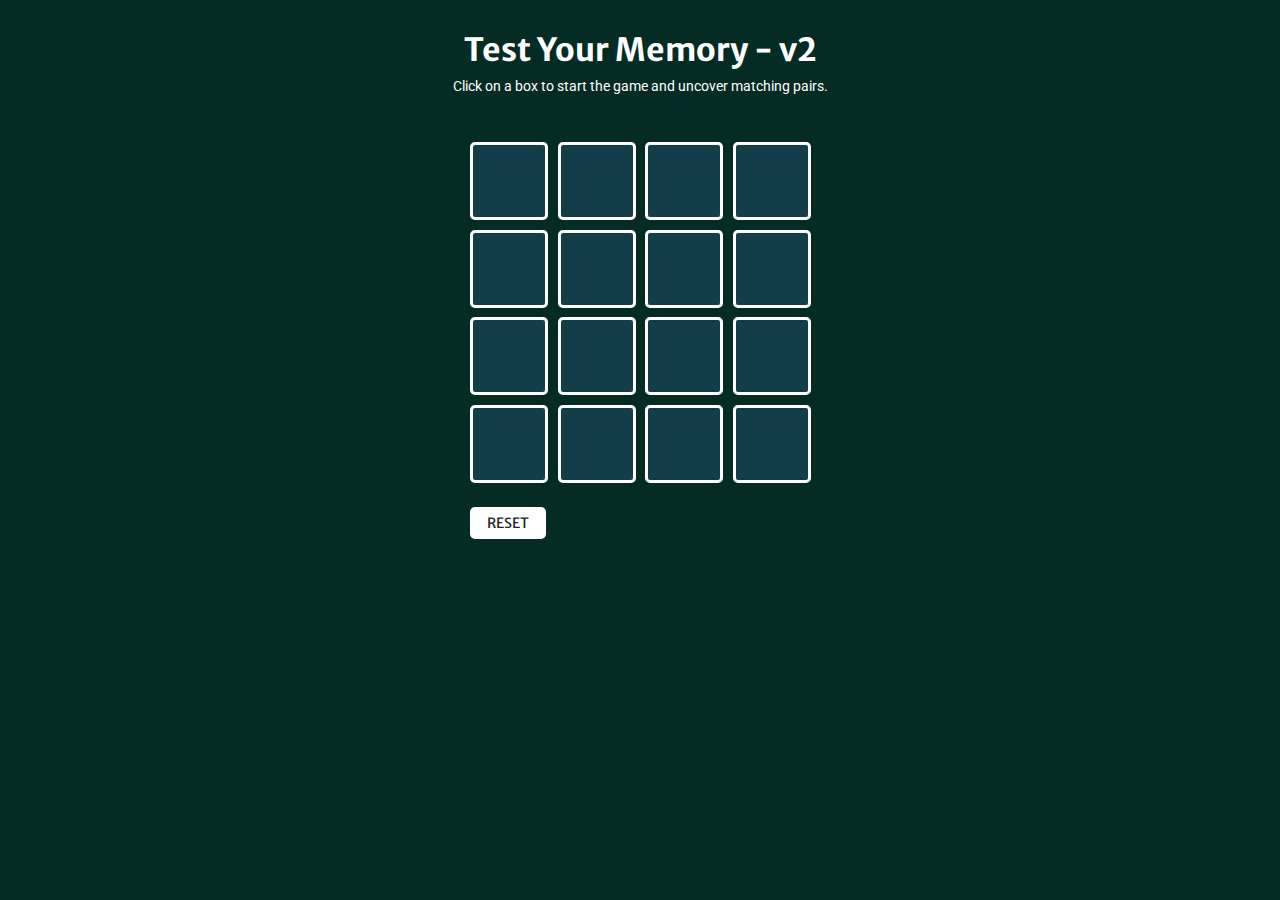
==== v2/index-v2.html @ 9ad634ed "split versions and saved into v1 and v2 folders" ====
<!DOCTYPE html>

<head>
	<title>Test Your Memory - v2</title>
	<link href="https://fonts.googleapis.com/css?family=Roboto" rel="stylesheet" type="text/css">
	<link href='https://fonts.googleapis.com/css?family=Merriweather+Sans:700' rel='stylesheet' type='text/css'>
	<link rel="stylesheet" href="style/style-v2.css" href="animate.min.css">
	<script src = "script/script-v2.js"async></script>
</head>

<body>
	<div class="frame">

		<h1>Test Your Memory - v2</h1>
		<br>
		<p>Click on a box to start the game and uncover matching pairs.</p>
		<br>
	
		<table class="board">

			<tr>
				<td id="a1" class="front" onclick="toggleClass(this)">
				</td>
				<td id="a2" class="front" onclick="toggleClass(this)">
					</td>
				<td id="a3" class="front" onclick="toggleClass(this)">
					</td>
				<td id="a4" class="front" onclick="toggleClass(this)">
				</td>
			</tr>

			<tr>
				<td id="b1" class="front" onclick="toggleClass(this)">
					</td>
				<td id="b2" class="front" onclick="toggleClass(this)">
				</td>
				<td id="b3" class="front" onclick="toggleClass(this)">
				</td>
				<td id="b4" class="front" onclick="toggleClass(this)">
				</td>
			</tr>

			<tr>
				<td id="c1" class="front" onclick="toggleClass(this)">
				</td>
				<td id="c2" class="front" onclick="toggleClass(this)">
				</td>
				<td id="c3" class="front" onclick="toggleClass(this)">
				</td>
				<td id="c4" class="front" onclick="toggleClass(this)">
				</td>
			</tr>

			<tr>
				<td id="d1" class="front" onclick="toggleClass(this)">
				</td>
				<td id="d2" class="front" onclick="toggleClass(this)">
				</td>
				<td id="d3" class="front" onclick="toggleClass(this)">
				</td>
				<td id="d4" class="front" onclick="toggleClass(this)">
				</td>
			</tr>

		</table>

		<button id="reset">RESET</button>

	</div>
</body>

</html>
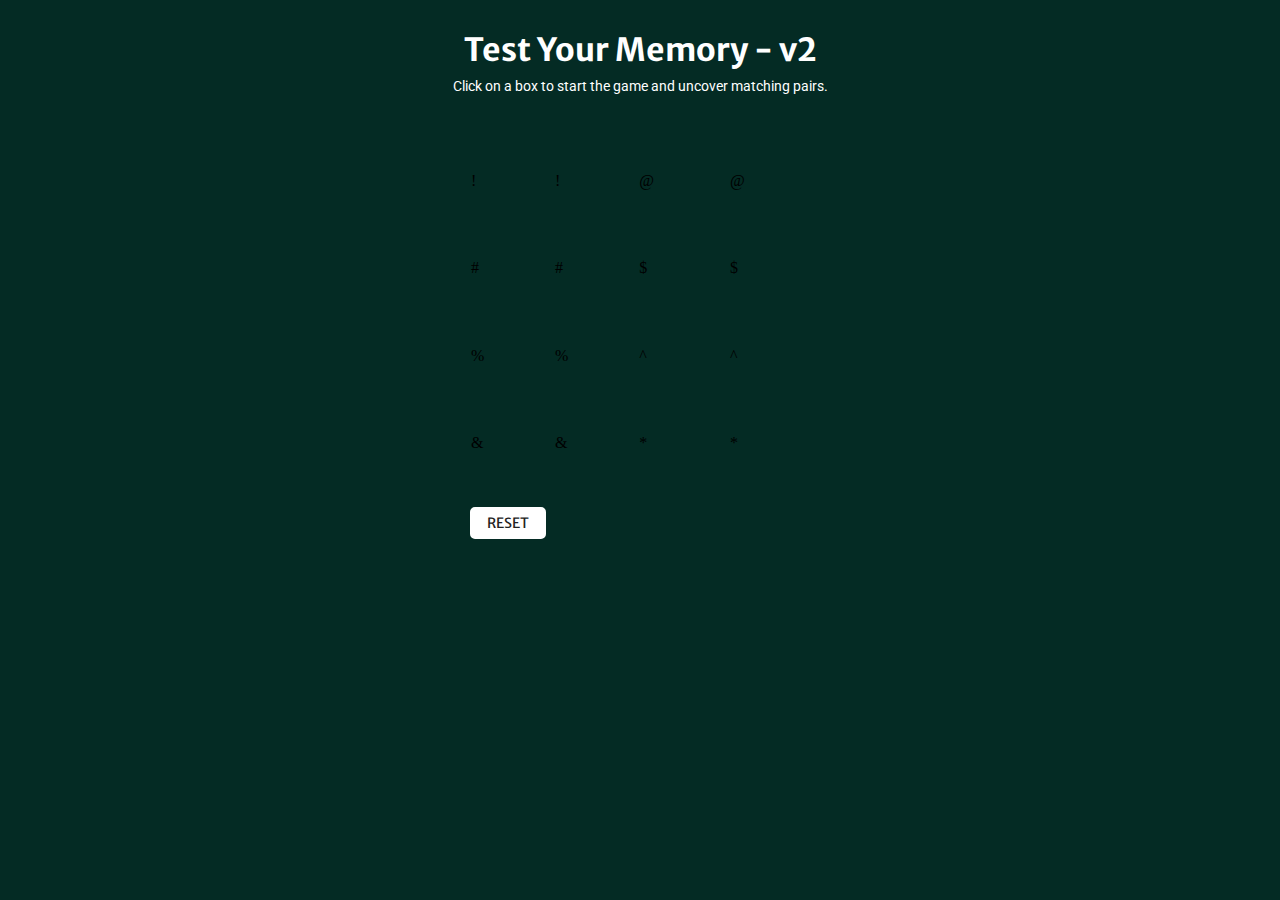
==== commit a4277c75: "matches after pair found, then black out tile" ====
--- a/v2/index-v2.html
+++ b/v2/index-v2.html
@@ -1,11 +1,12 @@
 <!DOCTYPE html>
 
 <head>
-	<title>Test Your Memory - v2</title>
+	<title>v2: Test Your Memory</title>
 	<link href="https://fonts.googleapis.com/css?family=Roboto" rel="stylesheet" type="text/css">
 	<link href='https://fonts.googleapis.com/css?family=Merriweather+Sans:700' rel='stylesheet' type='text/css'>
-	<link rel="stylesheet" href="style/style-v2.css" href="animate.min.css">
-	<script src = "script/script-v2.js"async></script>
+	<link rel="stylesheet" href="style/style-v2.css" href=>
+	<script src="https://code.jquery.com/jquery-2.2.3.js"></script>
+	<script src="script/script-v2.js"></script>
 </head>
 
 <body>
@@ -19,47 +20,31 @@
 		<table class="board">
 
 			<tr>
-				<td id="a1" class="front" onclick="toggleClass(this)">
-				</td>
-				<td id="a2" class="front" onclick="toggleClass(this)">
-					</td>
-				<td id="a3" class="front" onclick="toggleClass(this)">
-					</td>
-				<td id="a4" class="front" onclick="toggleClass(this)">
-				</td>
+				<td id="a1" class="faceDown" onclick="reveal(this)">!</td>
+				<td id="a2" class="faceDown" onclick="reveal(this)">!</td>
+				<td id="a3" class="faceDown" onclick="reveal(this)">@</td>
+				<td id="a4" class="faceDown" onclick="reveal(this)">@</td>
 			</tr>
 
 			<tr>
-				<td id="b1" class="front" onclick="toggleClass(this)">
-					</td>
-				<td id="b2" class="front" onclick="toggleClass(this)">
-				</td>
-				<td id="b3" class="front" onclick="toggleClass(this)">
-				</td>
-				<td id="b4" class="front" onclick="toggleClass(this)">
-				</td>
+				<td id="b1" class="faceDown" onclick="reveal(this)">#</td>
+				<td id="b2" class="faceDown" onclick="reveal(this)">#</td>
+				<td id="b3" class="faceDown" onclick="reveal(this)">$</td>
+				<td id="b4" class="faceDown" onclick="reveal(this)">$</td>
 			</tr>
 
 			<tr>
-				<td id="c1" class="front" onclick="toggleClass(this)">
-				</td>
-				<td id="c2" class="front" onclick="toggleClass(this)">
-				</td>
-				<td id="c3" class="front" onclick="toggleClass(this)">
-				</td>
-				<td id="c4" class="front" onclick="toggleClass(this)">
-				</td>
+				<td id="c1" class="faceDown" onclick="reveal(this)">%</td>
+				<td id="c2" class="faceDown" onclick="reveal(this)">%</td>
+				<td id="c3" class="faceDown" onclick="reveal(this)">^</td>
+				<td id="c4" class="faceDown" onclick="reveal(this)">^</td>
 			</tr>
 
 			<tr>
-				<td id="d1" class="front" onclick="toggleClass(this)">
-				</td>
-				<td id="d2" class="front" onclick="toggleClass(this)">
-				</td>
-				<td id="d3" class="front" onclick="toggleClass(this)">
-				</td>
-				<td id="d4" class="front" onclick="toggleClass(this)">
-				</td>
+				<td id="d1" class="faceDown" onclick="reveal(this)">&</td>
+				<td id="d2" class="faceDown" onclick="reveal(this)">&</td>
+				<td id="d3" class="faceDown" onclick="reveal(this)">*</td>
+				<td id="d4" class="faceDown" onclick="reveal(this)">*</td>
 			</tr>
 
 		</table>
--- a/v2/style/style-v2.css
+++ b/v2/style/style-v2.css
@@ -0,0 +1,91 @@
+/*//// CLASSES ////*/
+
+.frame {
+	position: static;
+	align: center;
+	/*border: 1px solid red;*/
+	width: 600px;
+	margin: 0 auto;
+}
+.board {
+	height: 360px;
+	width: 360px;
+	align: center;
+	/*border-collapse: collapse;*/
+	margin: 0 auto;
+	border-spacing: 10px;	
+	/*border: 1px solid red;*/
+}
+.flip3D {
+	height: 60px;
+	width: 60px;
+	margin: 5px 10px;
+	float: left;
+	border-radius: 5px;
+}
+.front {
+	transform: perspective(600px) rotateY(0deg);
+	height: 60px;
+	width: 60px;
+	border: 3px solid white;
+	border-radius: 5px;
+	background: #133E49;
+	/*backface-visibility: hidden;*/
+	transition: transform .5s linear 0s;
+}
+.back {
+	transform: perspective(600px) rotateY(180deg);
+	height: 60px;
+	width: 60px;
+	border: 3px solid white;
+	border-radius: 5px;
+	background: #357E90;
+	/*backface-visibility: hidden;*/
+	transition: transform .5s linear 0s;
+}
+
+.flip:active > .front {
+	transform: perspective(600px) rotateY(-180deg);
+}	
+.flip:active > .back {
+	transform: perspective(600px) rotateY(0deg);
+}
+
+
+/*//// IDs ////*/
+
+/* Reset Button */
+#reset {
+	position: relative;
+	align: left;
+	font-family:"Merriweather Sans";
+	font-size: 14px;
+	color: #222222;
+	width: 76px;
+	background: white;
+	padding: 2px 0;
+	margin: 15px 130px;
+	border: 5px solid white;
+	border-radius: 5px;
+}
+
+
+/*//// ELEMENTS ////*/
+body {
+	background: #042B24;
+}
+h1{
+	font-family: "Merriweather Sans";
+	font-size: 32px;
+	color: white;
+	text-align: center;
+	margin: 30px 0 0 0;
+}
+p{
+	font-family: "Roboto";
+	font-size: 14px;
+	color: white;
+	margin: -10px 10px 20px 10px;
+	text-align: center;
+}
+
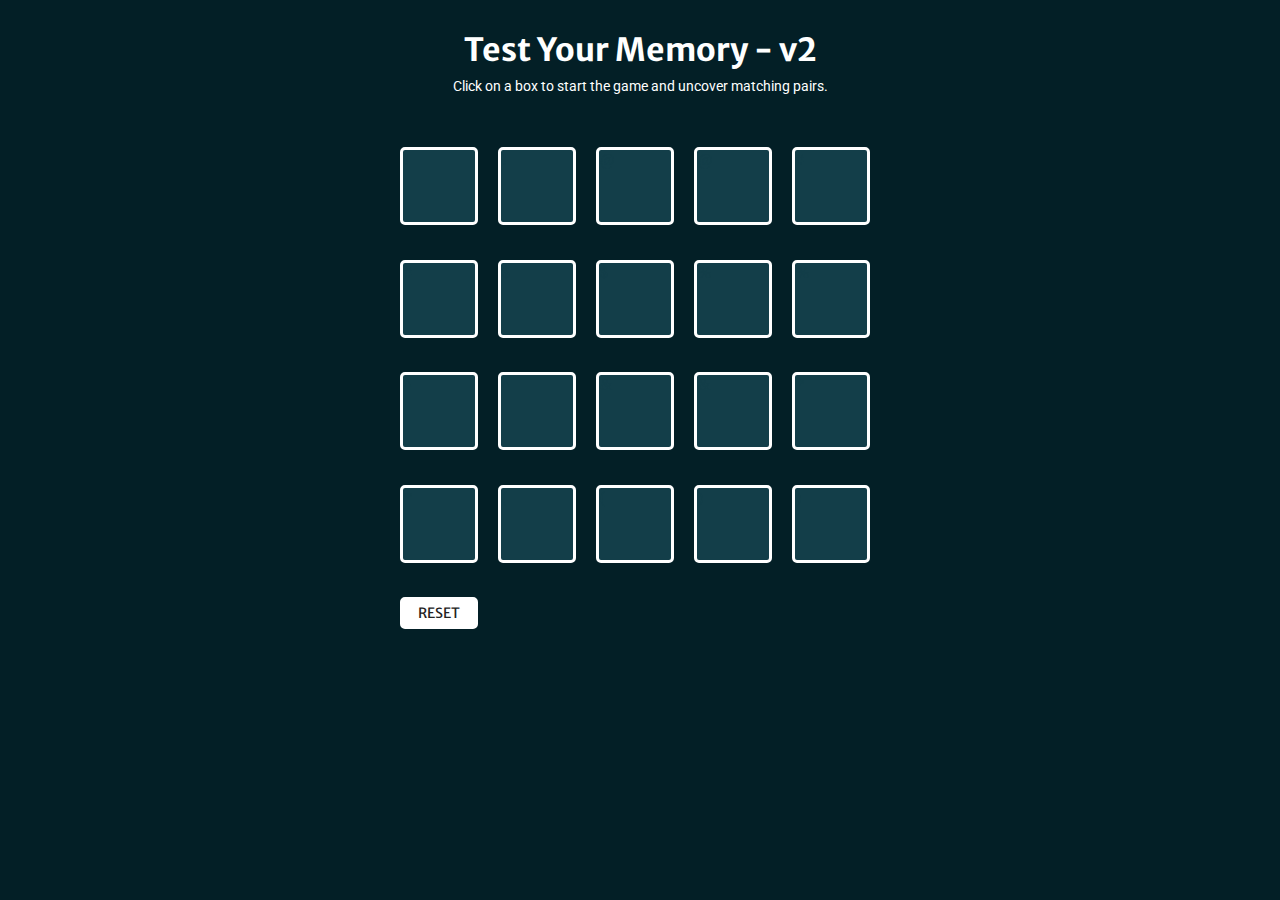
==== commit 38c4b64c: "cells not clickable after match" ====
--- a/v2/index-v2.html
+++ b/v2/index-v2.html
@@ -24,27 +24,31 @@
 				<td id="a2" class="faceDown" onclick="reveal(this)">!</td>
 				<td id="a3" class="faceDown" onclick="reveal(this)">@</td>
 				<td id="a4" class="faceDown" onclick="reveal(this)">@</td>
+				<td id="a5" class="faceDown" onclick="reveal(this)">#</td>
 			</tr>
 
 			<tr>
 				<td id="b1" class="faceDown" onclick="reveal(this)">#</td>
-				<td id="b2" class="faceDown" onclick="reveal(this)">#</td>
+				<td id="b2" class="faceDown" onclick="reveal(this)">$</td>
 				<td id="b3" class="faceDown" onclick="reveal(this)">$</td>
-				<td id="b4" class="faceDown" onclick="reveal(this)">$</td>
+				<td id="b4" class="faceDown" onclick="reveal(this)">%</td>
+				<td id="b5" class="faceDown" onclick="reveal(this)">%</td>
 			</tr>
 
 			<tr>
-				<td id="c1" class="faceDown" onclick="reveal(this)">%</td>
-				<td id="c2" class="faceDown" onclick="reveal(this)">%</td>
-				<td id="c3" class="faceDown" onclick="reveal(this)">^</td>
-				<td id="c4" class="faceDown" onclick="reveal(this)">^</td>
+				<td id="c1" class="faceDown" onclick="reveal(this)">^</td>
+				<td id="c2" class="faceDown" onclick="reveal(this)">^</td>
+				<td id="c3" class="faceDown" onclick="reveal(this)">&</td>
+				<td id="c4" class="faceDown" onclick="reveal(this)">&</td>
+				<td id="c5" class="faceDown" onclick="reveal(this)">*</td>
 			</tr>
 
 			<tr>
-				<td id="d1" class="faceDown" onclick="reveal(this)">&</td>
-				<td id="d2" class="faceDown" onclick="reveal(this)">&</td>
-				<td id="d3" class="faceDown" onclick="reveal(this)">*</td>
-				<td id="d4" class="faceDown" onclick="reveal(this)">*</td>
+				<td id="d1" class="faceDown" onclick="reveal(this)">*</td>
+				<td id="d2" class="faceDown" onclick="reveal(this)">(</td>
+				<td id="d3" class="faceDown" onclick="reveal(this)">(</td>
+				<td id="d4" class="faceDown" onclick="reveal(this)">)</td>
+				<td id="d5" class="faceDown" onclick="reveal(this)">)</td>
 			</tr>
 
 		</table>
--- a/v2/style/style-v2.css
+++ b/v2/style/style-v2.css
@@ -4,52 +4,65 @@
 	position: static;
 	align: center;
 	/*border: 1px solid red;*/
-	width: 600px;
+	width: 700px;
 	margin: 0 auto;
 }
 .board {
-	height: 360px;
-	width: 360px;
+	height: 460px;
+	width: 520px;
 	align: center;
 	/*border-collapse: collapse;*/
 	margin: 0 auto;
 	border-spacing: 10px;	
 	/*border: 1px solid red;*/
 }
-.flip3D {
-	height: 60px;
-	width: 60px;
-	margin: 5px 10px;
-	float: left;
-	border-radius: 5px;
-}
-.front {
+.faceDown {
 	transform: perspective(600px) rotateY(0deg);
-	height: 60px;
-	width: 60px;
+	height: 70px;
+	width: 70px;
 	border: 3px solid white;
 	border-radius: 5px;
 	background: #133E49;
 	/*backface-visibility: hidden;*/
 	transition: transform .5s linear 0s;
 }
-.back {
+.faceUp {
 	transform: perspective(600px) rotateY(180deg);
-	height: 60px;
-	width: 60px;
+	height: 70px;
+	width: 70px;
 	border: 3px solid white;
 	border-radius: 5px;
 	background: #357E90;
 	/*backface-visibility: hidden;*/
 	transition: transform .5s linear 0s;
+	font-family: "Roboto";
+	color: white;
+	font-size: 40px;
+	text-align: center;
 }
-
-.flip:active > .front {
+.matched {
+	transform: perspective(600px) rotateY(180deg);
+	height: 70px;
+	width: 70px;
+	border: 3px solid #0C252B;
+	border-radius: 5px;
+	background: #031F26;
+	transition: transform .5s linear 0s;
+	color: #031F26;
+}
+/*.flip3D {
+	height: 60px;
+	width: 60px;
+	margin: 5px 10px;
+	float: left;
+	border-radius: 5px;
+}*/
+/*.flip:active > .front {
 	transform: perspective(600px) rotateY(-180deg);
 }	
 .flip:active > .back {
 	transform: perspective(600px) rotateY(0deg);
-}
+}*/
 
 
 /*//// IDs ////*/
@@ -61,10 +74,10 @@
 	font-family:"Merriweather Sans";
 	font-size: 14px;
 	color: #222222;
-	width: 76px;
+	width: 78px;
 	background: white;
 	padding: 2px 0;
-	margin: 15px 130px;
+	margin: 5px 110px;
 	border: 5px solid white;
 	border-radius: 5px;
 }
@@ -72,7 +85,17 @@
 
 /*//// ELEMENTS ////*/
 body {
-	background: #042B24;
+	background: #031F26;
+}
+td{
+	position: static;
+	height: 70px;
+	width: 70px;
+	margin: 5px 10px;
+	float: left;
+	border-radius: 5px;
+	color: #133E49;
+
 }
 h1{
 	font-family: "Merriweather Sans";
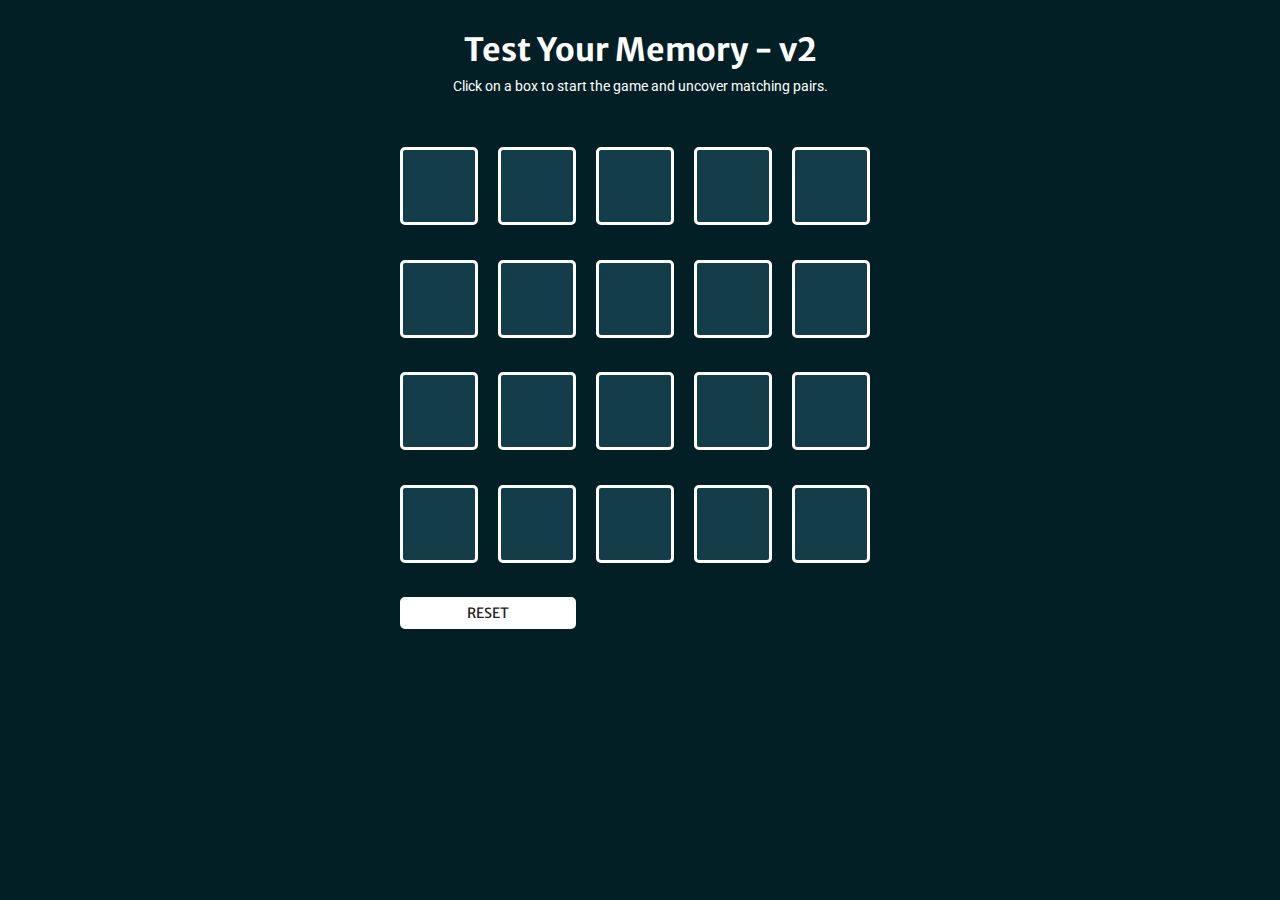
==== commit a9cc0226: "reset button" ====
--- a/v2/index-v2.html
+++ b/v2/index-v2.html
@@ -53,7 +53,7 @@
 
 		</table>
 
-		<button id="reset">RESET</button>
+		<button id="reset" class="button">RESET</button>
 
 	</div>
 </body>
--- a/v2/style/style-v2.css
+++ b/v2/style/style-v2.css
@@ -74,7 +74,7 @@
 	font-family:"Merriweather Sans";
 	font-size: 14px;
 	color: #222222;
-	width: 78px;
+	width: 176px;
 	background: white;
 	padding: 2px 0;
 	margin: 5px 110px;
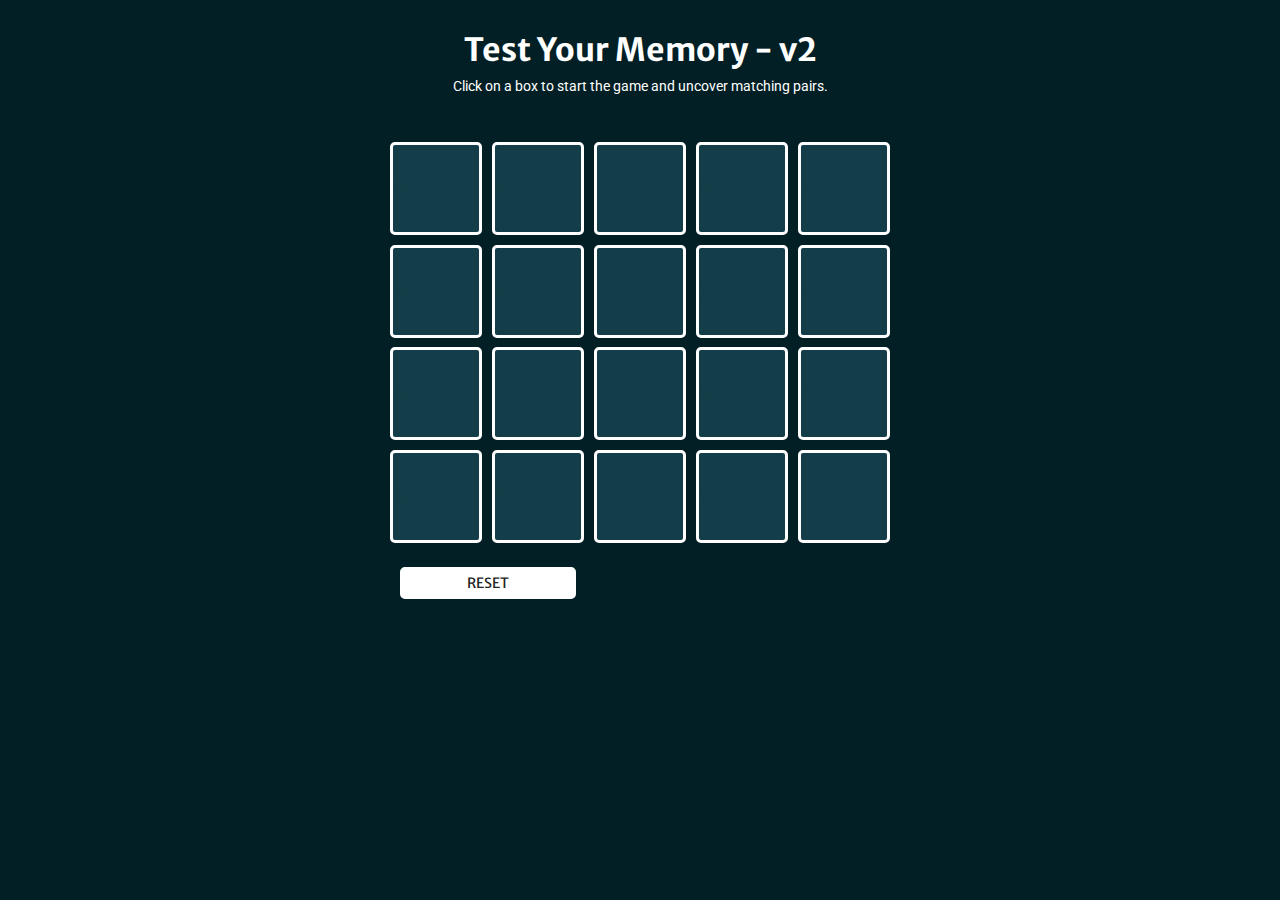
==== commit 8efae9c4: "array values set to tiles as text, but not randomized" ====
--- a/v2/index-v2.html
+++ b/v2/index-v2.html
@@ -17,38 +17,38 @@
 		<p>Click on a box to start the game and uncover matching pairs.</p>
 		<br>
 	
-		<table class="board">
+		<table class="board" id="shuffle" onload="shuffleTiles()";>
 
 			<tr>
-				<td id="a1" class="faceDown" onclick="reveal(this)">!</td>
-				<td id="a2" class="faceDown" onclick="reveal(this)">!</td>
-				<td id="a3" class="faceDown" onclick="reveal(this)">@</td>
-				<td id="a4" class="faceDown" onclick="reveal(this)">@</td>
-				<td id="a5" class="faceDown" onclick="reveal(this)">#</td>
+				<td id="a1" class="faceDown" onclick="reveal(this)" class="square"></td>
+				<td id="a2" class="faceDown" onclick="reveal(this)" class="square"></td>
+				<td id="a3" class="faceDown" onclick="reveal(this)" class="square"></td>
+				<td id="a4" class="faceDown" onclick="reveal(this)" class="square"></td>
+				<td id="a5" class="faceDown" onclick="reveal(this)" class="square"></td>
 			</tr>
 
 			<tr>
-				<td id="b1" class="faceDown" onclick="reveal(this)">#</td>
-				<td id="b2" class="faceDown" onclick="reveal(this)">$</td>
-				<td id="b3" class="faceDown" onclick="reveal(this)">$</td>
-				<td id="b4" class="faceDown" onclick="reveal(this)">%</td>
-				<td id="b5" class="faceDown" onclick="reveal(this)">%</td>
+				<td id="a6" class="faceDown" onclick="reveal(this)" class="square"></td>
+				<td id="a7" class="faceDown" onclick="reveal(this)" class="square"></td>
+				<td id="a8" class="faceDown" onclick="reveal(this)" class="square"></td>
+				<td id="a9" class="faceDown" onclick="reveal(this)" class="square"></td>
+				<td id="a10" class="faceDown" onclick="reveal(this)" class="square"></td>
 			</tr>
 
 			<tr>
-				<td id="c1" class="faceDown" onclick="reveal(this)">^</td>
-				<td id="c2" class="faceDown" onclick="reveal(this)">^</td>
-				<td id="c3" class="faceDown" onclick="reveal(this)">&</td>
-				<td id="c4" class="faceDown" onclick="reveal(this)">&</td>
-				<td id="c5" class="faceDown" onclick="reveal(this)">*</td>
+				<td id="a11" class="faceDown" onclick="reveal(this)" class="square"></td>
+				<td id="a12" class="faceDown" onclick="reveal(this)" class="square"></td>
+				<td id="a13" class="faceDown" onclick="reveal(this)" class="square"></td>
+				<td id="a14" class="faceDown" onclick="reveal(this)" class="square"></td>
+				<td id="a15" class="faceDown" onclick="reveal(this)" class="square"></td>
 			</tr>
 
 			<tr>
-				<td id="d1" class="faceDown" onclick="reveal(this)">*</td>
-				<td id="d2" class="faceDown" onclick="reveal(this)">(</td>
-				<td id="d3" class="faceDown" onclick="reveal(this)">(</td>
-				<td id="d4" class="faceDown" onclick="reveal(this)">)</td>
-				<td id="d5" class="faceDown" onclick="reveal(this)">)</td>
+				<td id="a16" class="faceDown" onclick="reveal(this)" class="square"></td>
+				<td id="a17" class="faceDown" onclick="reveal(this)" class="square"></td>
+				<td id="a18" class="faceDown" onclick="reveal(this)" class="square"></td>
+				<td id="a19" class="faceDown" onclick="reveal(this)" class="square"></td>
+				<td id="a0" class="faceDown" onclick="reveal(this)" class="square"></td>
 			</tr>
 
 		</table>
--- a/v2/style/style-v2.css
+++ b/v2/style/style-v2.css
@@ -8,7 +8,7 @@
 	margin: 0 auto;
 }
 .board {
-	height: 460px;
+	height: 420px;
 	width: 520px;
 	align: center;
 	/*border-collapse: collapse;*/
@@ -16,6 +16,15 @@
 	border-spacing: 10px;	
 	/*border: 1px solid red;*/
 }
+/*.square {
+	position: static;
+	height: 70px;
+	width: 70px;
+	margin: 5px 10px;
+	float: left;
+	border-radius: 5px;
+	color: #133E49;
+}*/
 .faceDown {
 	transform: perspective(600px) rotateY(0deg);
 	height: 70px;
@@ -23,7 +32,7 @@
 	border: 3px solid white;
 	border-radius: 5px;
 	background: #133E49;
-	/*backface-visibility: hidden;*/
+	color: #133E49;
 	transition: transform .5s linear 0s;
 }
 .faceUp {
@@ -33,7 +42,6 @@
 	border: 3px solid white;
 	border-radius: 5px;
 	background: #357E90;
-	/*backface-visibility: hidden;*/
 	transition: transform .5s linear 0s;
 	font-family: "Roboto";
 	color: white;
@@ -50,19 +58,6 @@
 	transition: transform .5s linear 0s;
 	color: #031F26;
 }
-/*.flip3D {
-	height: 60px;
-	width: 60px;
-	margin: 5px 10px;
-	float: left;
-	border-radius: 5px;
-}*/
-/*.flip:active > .front {
-	transform: perspective(600px) rotateY(-180deg);
-}	
-.flip:active > .back {
-	transform: perspective(600px) rotateY(0deg);
-}*/
 
 
 /*//// IDs ////*/
@@ -77,7 +72,7 @@
 	width: 176px;
 	background: white;
 	padding: 2px 0;
-	margin: 5px 110px;
+	margin: 15px 110px;
 	border: 5px solid white;
 	border-radius: 5px;
 }
@@ -87,7 +82,7 @@
 body {
 	background: #031F26;
 }
-td{
+/*td{
 	position: static;
 	height: 70px;
 	width: 70px;
@@ -96,7 +91,7 @@
 	border-radius: 5px;
 	color: #133E49;
 
-}
+}*/
 h1{
 	font-family: "Merriweather Sans";
 	font-size: 32px;
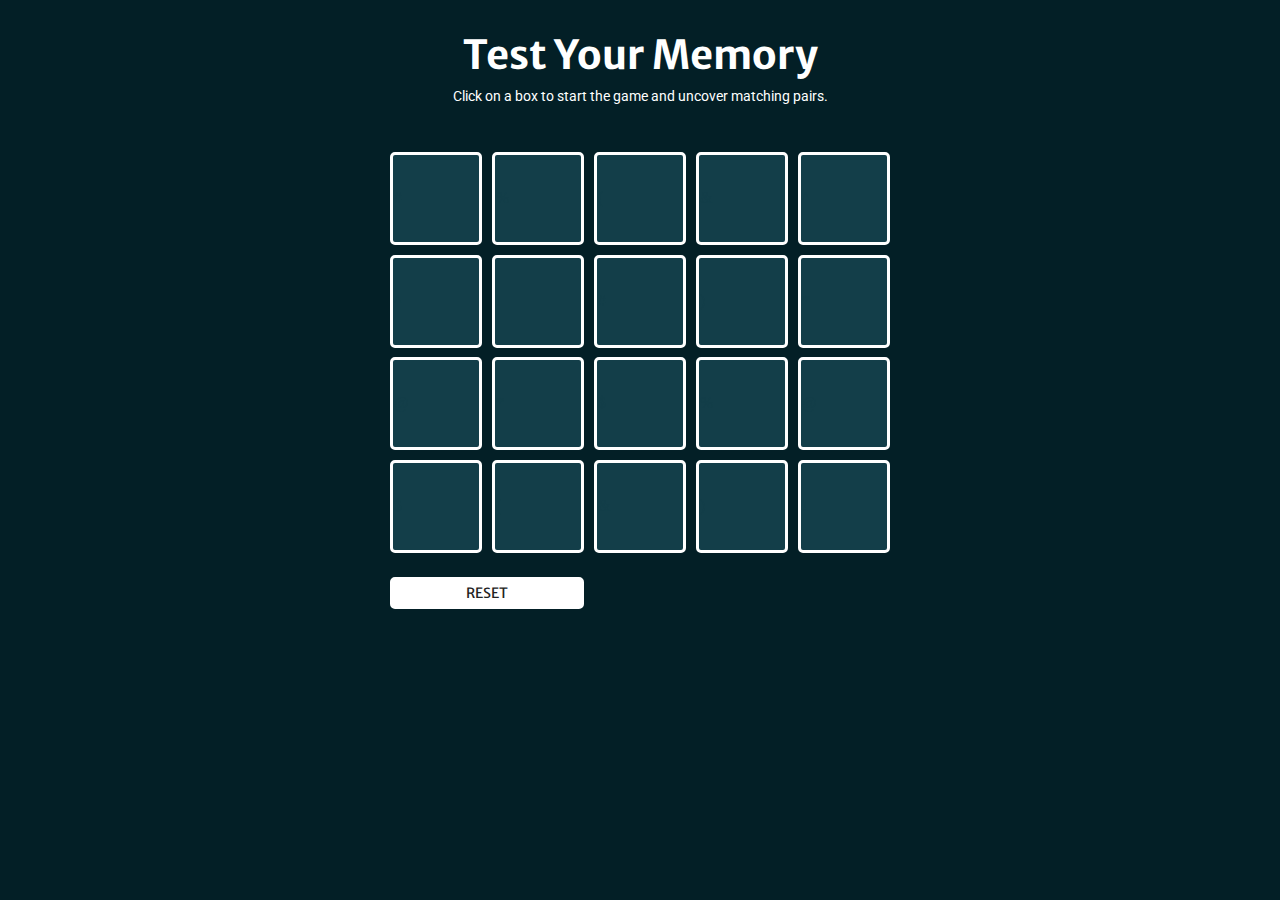
==== commit a8ba28fd: "shuffle works and ability to click more than 2x removed" ====
--- a/v2/index-v2.html
+++ b/v2/index-v2.html
@@ -1,7 +1,7 @@
 <!DOCTYPE html>
 
 <head>
-	<title>v2: Test Your Memory</title>
+	<title>Test Your Memory</title>
 	<link href="https://fonts.googleapis.com/css?family=Roboto" rel="stylesheet" type="text/css">
 	<link href='https://fonts.googleapis.com/css?family=Merriweather+Sans:700' rel='stylesheet' type='text/css'>
 	<link rel="stylesheet" href="style/style-v2.css" href=>
@@ -12,7 +12,7 @@
 <body>
 	<div class="frame">
 
-		<h1>Test Your Memory - v2</h1>
+		<h1>Test Your Memory</h1>
 		<br>
 		<p>Click on a box to start the game and uncover matching pairs.</p>
 		<br>
--- a/v2/style/style-v2.css
+++ b/v2/style/style-v2.css
@@ -3,7 +3,6 @@
 .frame {
 	position: static;
 	align: center;
-	/*border: 1px solid red;*/
 	width: 700px;
 	margin: 0 auto;
 }
@@ -11,20 +10,9 @@
 	height: 420px;
 	width: 520px;
 	align: center;
-	/*border-collapse: collapse;*/
 	margin: 0 auto;
 	border-spacing: 10px;	
-	/*border: 1px solid red;*/
 }
-/*.square {
-	position: static;
-	height: 70px;
-	width: 70px;
-	margin: 5px 10px;
-	float: left;
-	border-radius: 5px;
-	color: #133E49;
-}*/
 .faceDown {
 	transform: perspective(600px) rotateY(0deg);
 	height: 70px;
@@ -55,7 +43,7 @@
 	border: 3px solid #0C252B;
 	border-radius: 5px;
 	background: #031F26;
-	transition: transform .5s linear 0s;
+	transition: transform .25s linear 0s;
 	color: #031F26;
 }
 
@@ -69,10 +57,10 @@
 	font-family:"Merriweather Sans";
 	font-size: 14px;
 	color: #222222;
-	width: 176px;
+	width: 194px;
 	background: white;
 	padding: 2px 0;
-	margin: 15px 110px;
+	margin: 15px 100px;
 	border: 5px solid white;
 	border-radius: 5px;
 }
@@ -82,19 +70,9 @@
 body {
 	background: #031F26;
 }
-/*td{
-	position: static;
-	height: 70px;
-	width: 70px;
-	margin: 5px 10px;
-	float: left;
-	border-radius: 5px;
-	color: #133E49;
-
-}*/
 h1{
 	font-family: "Merriweather Sans";
-	font-size: 32px;
+	font-size: 40px;
 	color: white;
 	text-align: center;
 	margin: 30px 0 0 0;
